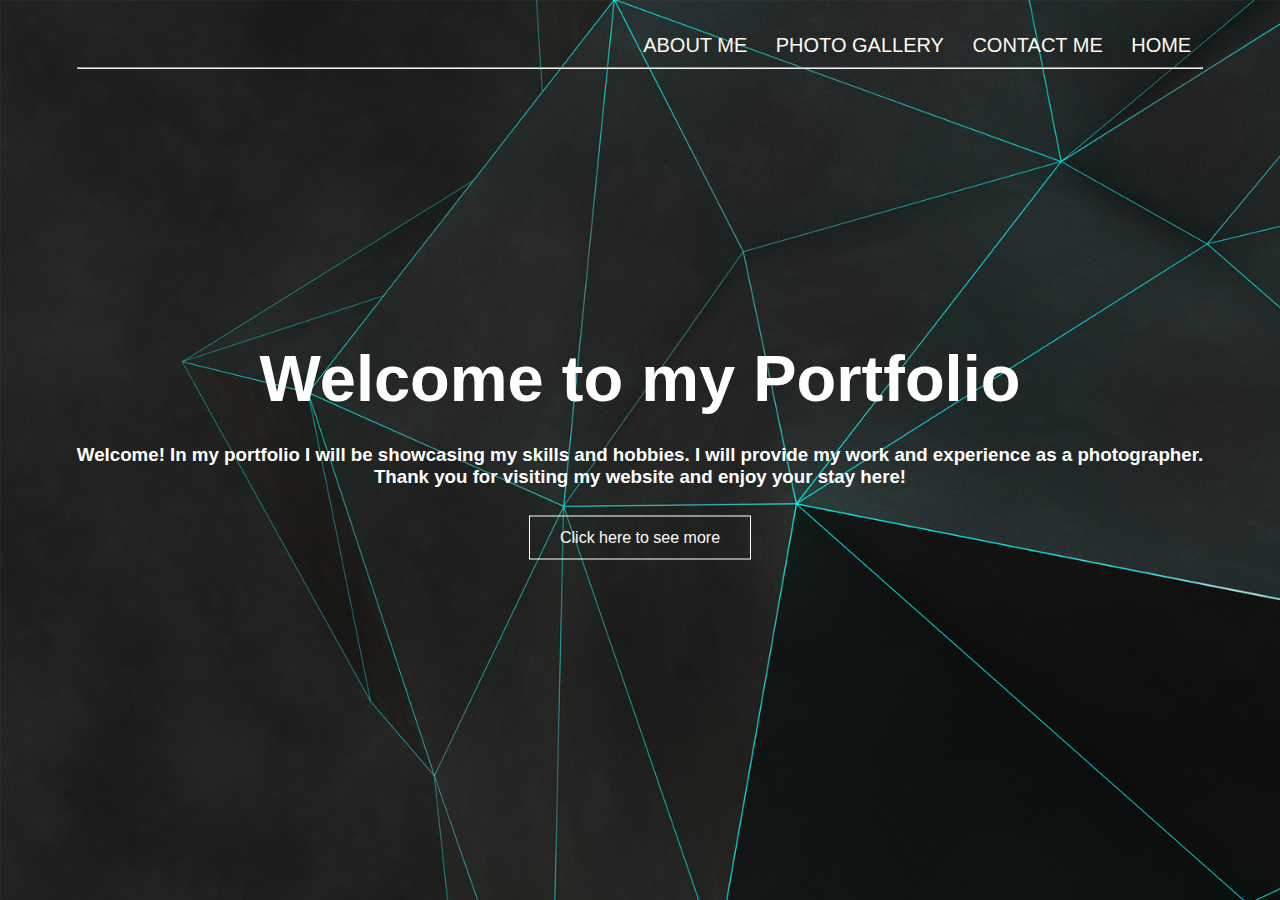
==== ID_s10223840_AvantiDeveriya_ASG01/index.html @ bdf58882 "Add files via upload" ====
<!DOCTYPE html>
<html>
<head>
    <title>My Portfolio</title>
    <meta charset="UTF-8">
    <meta name="viewport" content="width=device-width, initial-scale=1.0">
    <link rel="stylesheet" href="style.css">
</head>
    <section class="header"> 
        <nav>
            <div class="menu-pages">
                <ul>
                    <li><a href="aboutme.html">ABOUT ME</a></li>
                    <li><a href="photo.html">PHOTO GALLERY</a></li>
                    <li><a href="contact.html">CONTACT ME</a></li>
                    <li><a href="index.html">HOME</a></li>

                </ul>
                <hr>
            </div>
        </nav>
    </section>

<body>
    <div class="title">
        <h1>Welcome to my Portfolio</h1>
        <br>
        <p><h3>Welcome! In my portfolio I will be showcasing my skills and hobbies. I will
            provide my work and experience as a photographer. <br> Thank you for visiting my 
            website and enjoy your stay here!</h3>
        </p>
        <br>
        <a href="aboutme.html" class="more">Click here to see more</a>
    </div>
</body>

</html>
---- ID_s10223840_AvantiDeveriya_ASG01/style.css ----
*{
    margin: 0;
    padding: 0;
    font-family: 'Shippori Antique', sans-serif;
}


.header{
    min-height: 100vh;
    width: 100%;
    background-image: url("1567665.png");
    background-size:cover;
}
nav{
    display:flex ;
    padding: 2% 6%;
    justify-content: space-between;
    align-items: center;
}

.menu-pages{
    flex: 1;
    text-align:right;
}

.menu-pages ul li{
    list-style: none;
    display: inline-block;
    padding: 8px 12px;
    position: relative;
}

.menu-pages ul li a{
    color:floralwhite;
    text-decoration: none;
    font-size: 20px;
}

.menu-pages ul li::after{
    content:"";
    width: 0%;
    height:2px;
    background:royalblue;
    display: block;
    margin: auto;
    transition: 0.5s;
}
.menu-pages ul li:hover::after{
    width: 100%;
    
}

.title{
    width:90%;
    color:#ffff;
    position: absolute;
    top: 50%;
    left: 50%;
    transform: translate(-50%,-50%);
    text-align: center;
}

.title h1{
    font-size: 65px;
}

.title p{
    margin: 10px 0px 4px;
    font-size: 16px;
    color:snow;

}

.more{
    display:inline-block;
    text-decoration: none;
    color:snow;
    border: 1px solid #ffff;
    padding: 12px 30px;
    background: transparent;
    position: relative;
    cursor: pointer;
    text-align:center;
}

.more:hover{
    border: 1px solid cornflowerblue;
    background: cornflowerblue;
    transition:1s;
}

@media(max-width: 700px){
    text-box h1{
        font-size:20px
    }
}

.photos{
    display:inline-block;
    text-decoration: none;
    color:snow;
    border: 1px solid #ffff;
    padding: 12px 30px;
    background: transparent;
    position: relative;
    cursor: pointer;
}

.photos:hover{
    border: 1px solid cornflowerblue;
    background: cornflowerblue;
    transition:1s;
}

.align{
    text-align:center;
    display: block;
    width: 150px;
    margin: 0 auto;
}
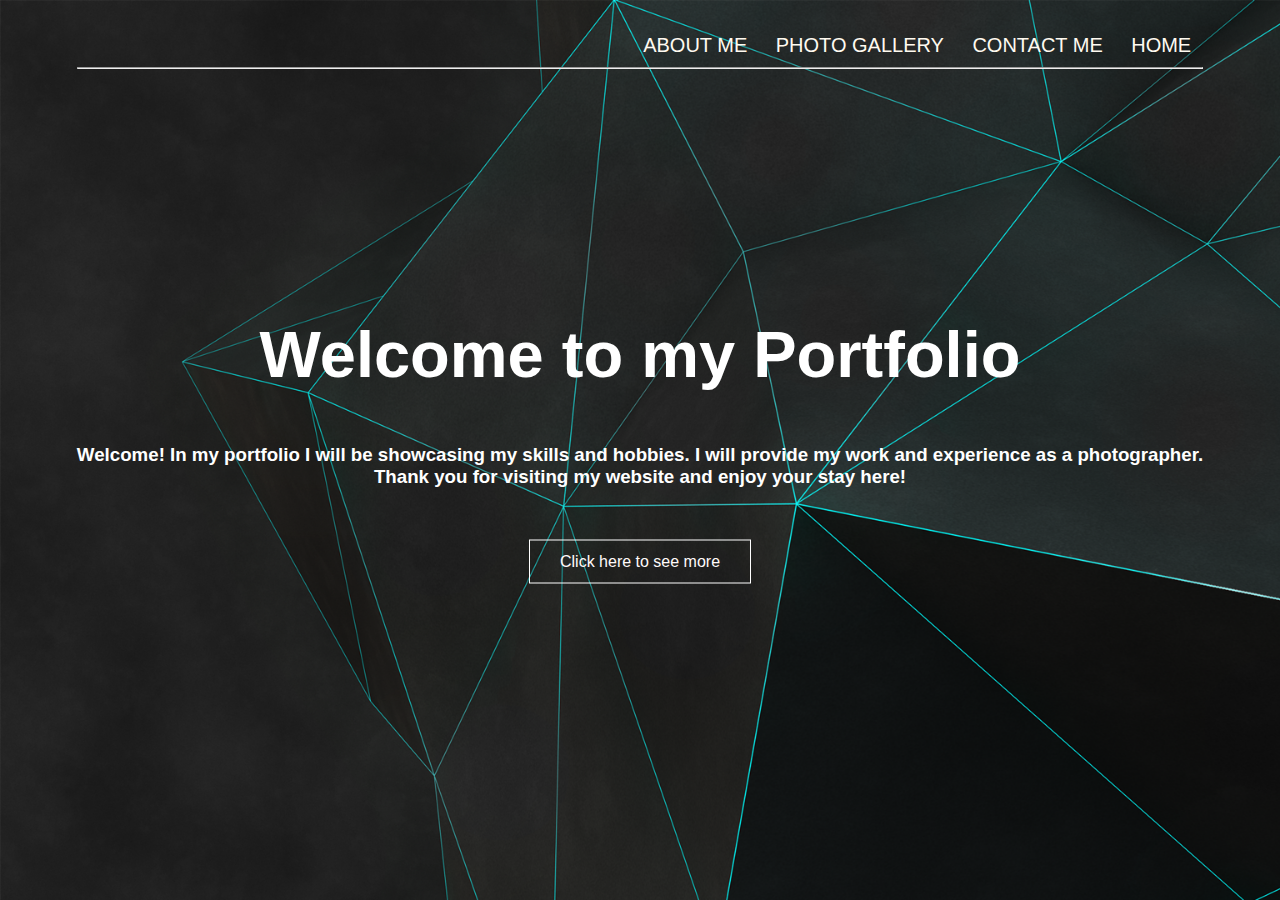
==== commit 7aef3972: "Final Asg submission" ====
--- a/ID_s10223840_AvantiDeveriya_ASG01/index.html
+++ b/ID_s10223840_AvantiDeveriya_ASG01/index.html
@@ -11,7 +11,7 @@
             <div class="menu-pages">
                 <ul>
                     <li><a href="aboutme.html">ABOUT ME</a></li>
-                    <li><a href="photo.html">PHOTO GALLERY</a></li>
+                    <li><a href="photo2.html">PHOTO GALLERY</a></li>
                     <li><a href="contact.html">CONTACT ME</a></li>
                     <li><a href="index.html">HOME</a></li>
 
--- a/ID_s10223840_AvantiDeveriya_ASG01/style.css
+++ b/ID_s10223840_AvantiDeveriya_ASG01/style.css
@@ -119,3 +119,197 @@
     margin: 0 auto;
 }
 
+.images{
+    width: 80%;
+    margin: 100px auto 50px;
+    display: grid;
+    grid-template-columns: repeat(auto-fit,minmax(250px,1fr));
+    grid-gap: 30px;
+}
+
+.images img{
+    width: 100%;
+    cursor: pointer;
+}
+
+.images img:hover{
+    transform: scale(0.8) rotate(-15deg);
+    border-radius: 20px;
+
+}
+.zoom{
+    width: 100%;
+    height: 100vh;
+    position: fixed;
+    background: rgba(0,0,0,0.9);
+    top: 0;
+    left:0;
+    display: none;
+    align-items:center;
+    justify-content: center;
+    z-index: 100; 
+}
+
+.zoom img{
+    width: 90%;
+    max-width: 500px;
+
+}
+
+.zoom span{
+    position: absolute;
+    top: 5%;
+    right: 5%;
+    font-size: 30px;
+    color:white;
+    cursor: pointer;
+}
+
+.more{
+    display:inline-block;
+    text-decoration: none;
+    color:snow;
+    border: 1px solid #ffff;
+    padding: 12px 30px;
+    background: transparent;
+    position: relative;
+    cursor: pointer;
+}
+
+.more:hover{
+    border: 1px solid cornflowerblue;
+    background: cornflowerblue;
+    transition:1s;
+}
+
+.bkground{
+    background-image: url("1567665.png");
+    background-size:cover
+}
+
+.portfolio{
+    width: 80%;
+    margin: auto;
+    text-align: center;
+    padding-top: 100px;
+}
+
+h1{
+    font-size: 36px;
+    font-weight: 600;
+}
+
+p{
+    color:slategray;
+    font-size: 14px;
+    font-weight: 300;
+    line-height: 22px;
+    padding: 10px; 
+}
+
+.projects{
+    width: 80%;
+    margin: 100px auto 50px;
+    display: grid;
+    grid-template-columns: repeat(auto-fit,minmax(250px,1fr));
+    grid-gap: 30px;
+    border: black;
+    border-spacing: 15px 50px;
+    border-collapse: separate;
+    border-width: 2px;
+    border-style: solid;
+}
+
+.projects img{
+    width: 100%;
+    cursor: pointer;
+}
+
+.container{
+    position: relative;
+    display: flex;
+    justify-content: center;
+    align-items: center;
+    width: 100%;
+    height: 100%;
+    padding: 20px 100px;
+}
+
+.container:after{
+    content: '';
+    position: absolute;
+    left: 0;
+    top: 0;
+    width: 100%;
+    height: 100%;
+    
+}
+
+.contact{
+    background:gainsboro;
+    background-size: cover;
+    padding: 40px 0;
+}
+
+.contact h1{
+    text-align: center;
+    color: black
+}
+
+.border{
+    width: 100px;
+    height: 10px;
+    background:midnightblue;
+    margin: 40px auto;
+    
+}
+
+.form{
+    max-width: 600px;
+    margin: auto;
+    padding: 0 10px;
+    overflow: hidden;
+
+}
+
+.text{
+    display: block;
+    width: 100%;
+    box-sizing: border-box;
+    margin: 16px 0;
+    border: 0;
+    background: black;
+    padding: 20px 40px;
+    outline: none;
+    color: white;
+    transition: 0.5s;
+
+}
+
+.text:hover{
+    box-shadow: 0 0 10px 40px gray;
+}
+
+textarea.text{
+    resize:none;
+    height: 120px;
+}
+
+.submit-btn{
+    float: right;
+    border: 0;
+    background:gray;
+    color: white;
+    padding: 12px 50px;
+    cursor: pointer;
+    transition:0.5s;
+    display: flex;
+    justify-content: center;
+    align-items: center;
+}
+
+.submit-btn:hover{
+    background: gray;
+
+
+}